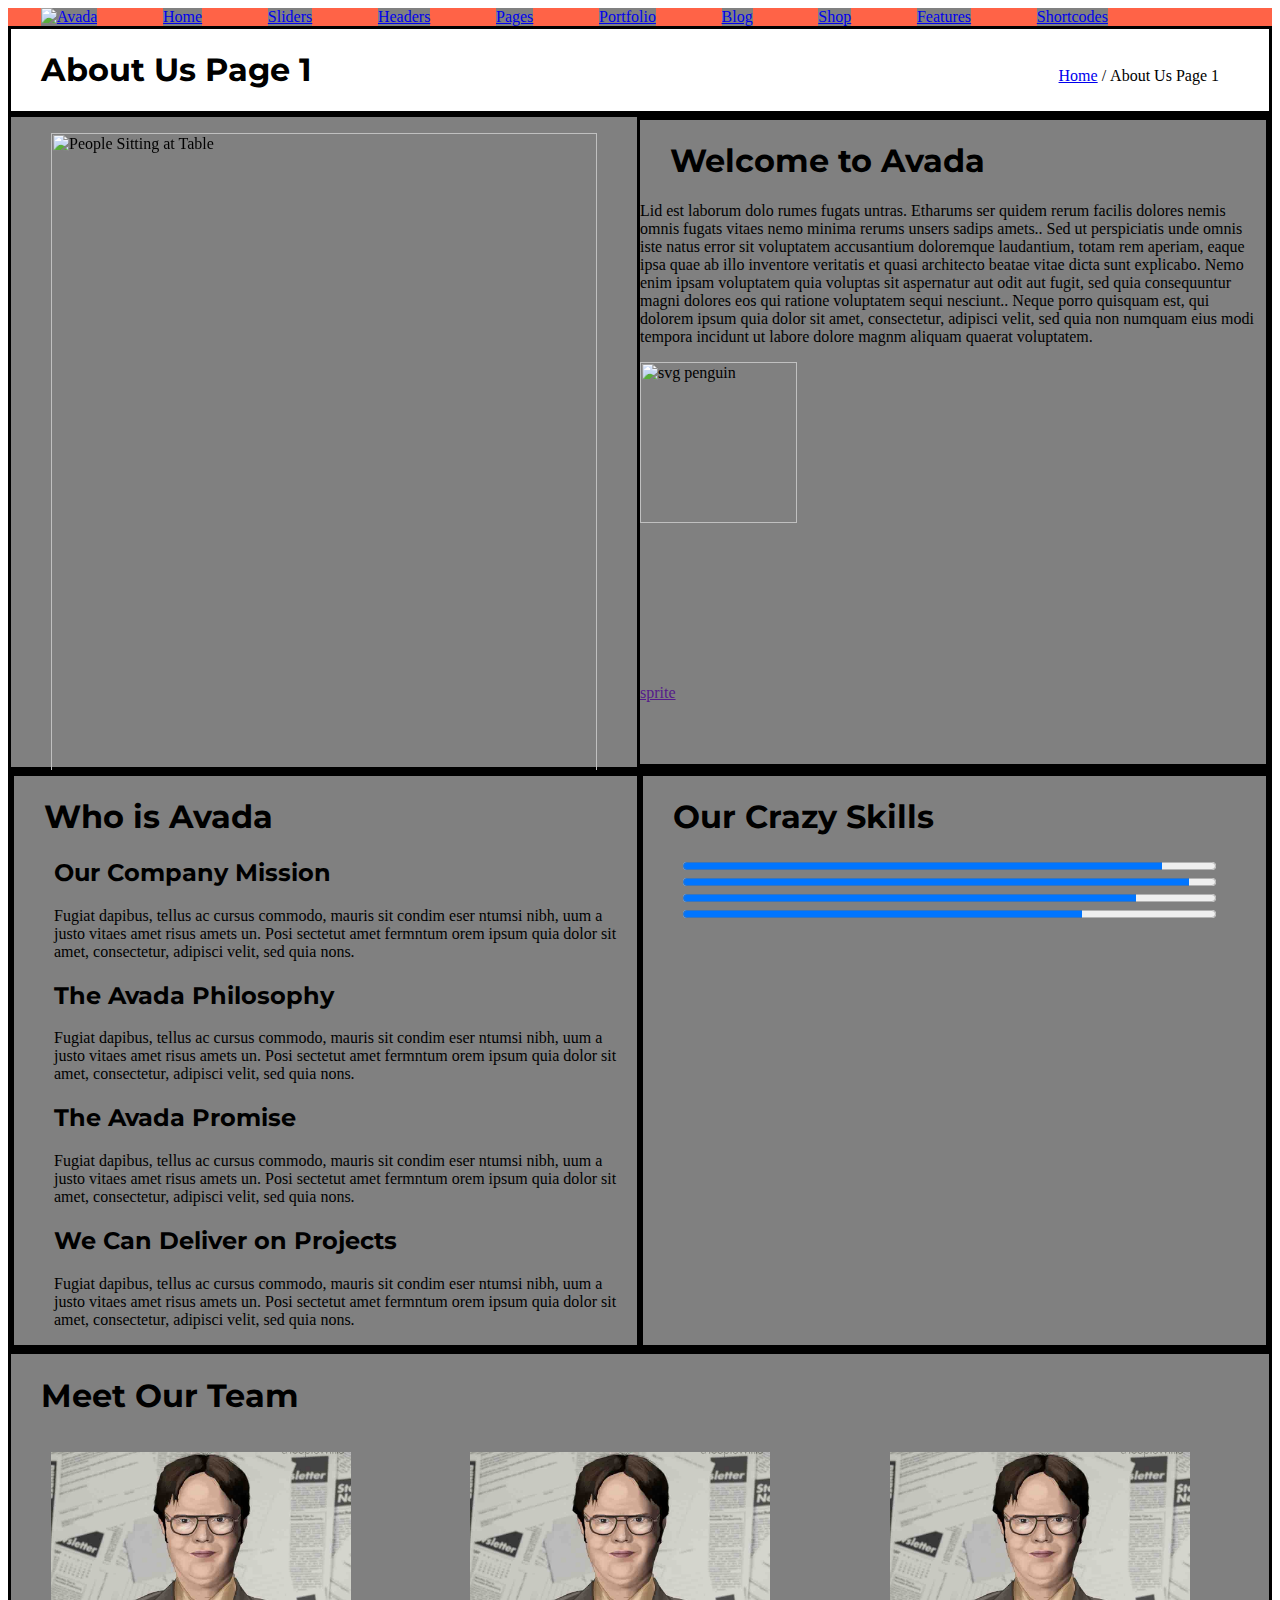
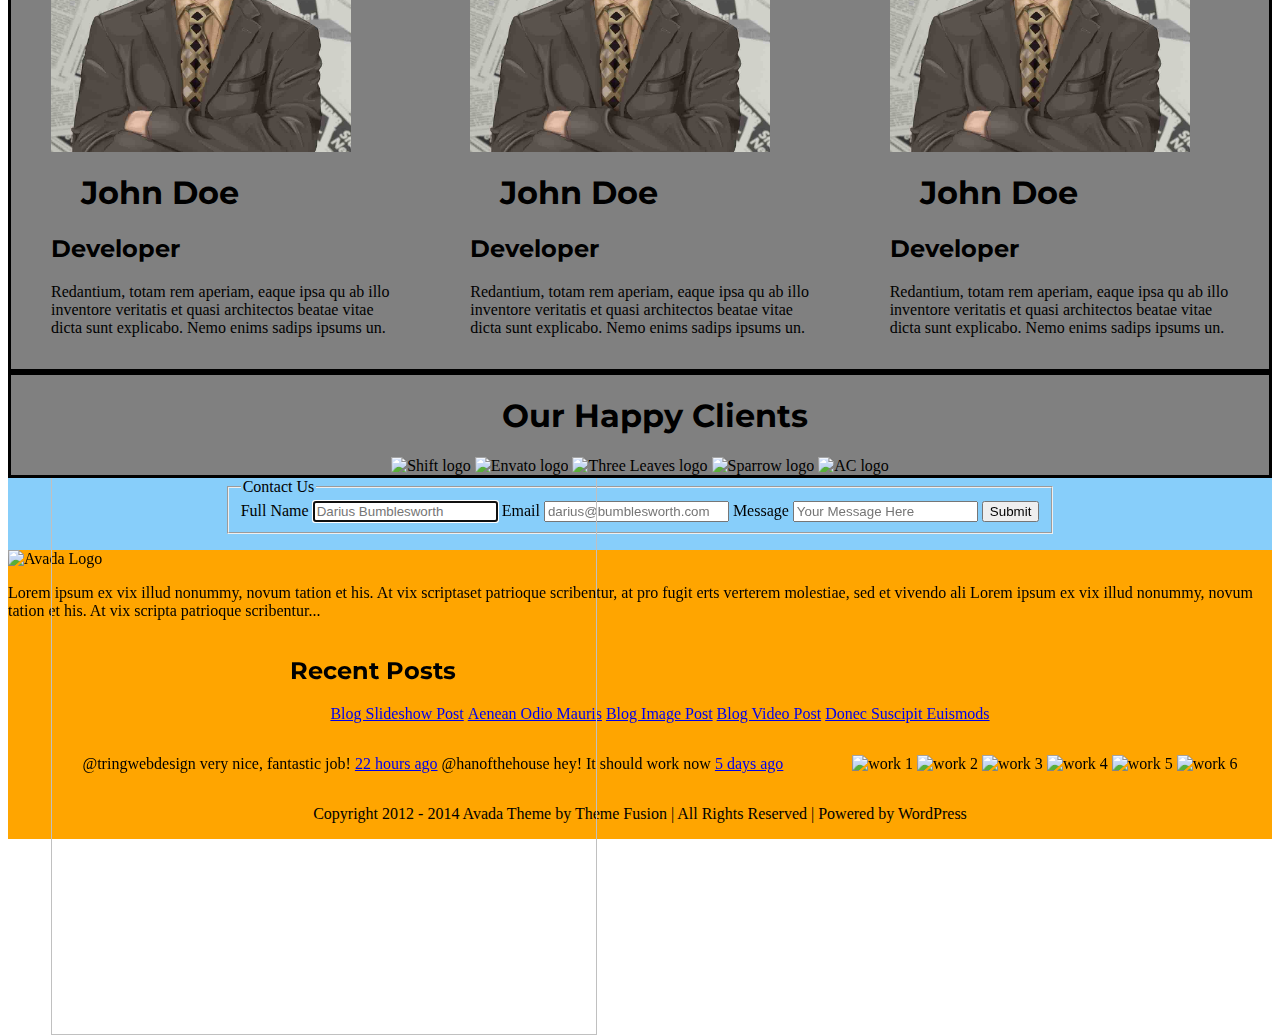
==== drew-koch-b12/index.html @ 0e71a80b "advance the css assets" ====
<html class="no-js">
    <head>
        <meta charset="utf-8">
        <meta http-equiv="X-UA-Compatible" content="IE=edge">
        <title>Avada - About Us Page 1</title>
        <meta name="description" content="">
        <meta name="viewport" content="width=device-width, initial-scale=1">
        <link rel="stylesheet" href="css/normalize.css">
        <link rel="stylesheet" href="main.css">
        <link href='http://fonts.googleapis.com/css?family=Montserrat:400,700' rel='stylesheet' type='text/css'>
        <link rel="stylesheet" href="http://i.icomoon.io/public/temp/a43795a817/UntitledProject1/style.css">
        <script src="js/vendor/modernizr-2.7.1.min.js"></script>
    </head>
    <body>
      <nav>
        <a href="#"><img src="http://placehold.it/50x50" alt="Avada"></a>
        <a href="#">Home</a>
        <a href="#">Sliders</a>
        <a href="#">Headers</a>
        <a href="#">Pages</a>
        <a href="#">Portfolio</a>
        <a href="#">Blog</a>
        <a href="#">Shop</a>
        <a href="#">Features</a>
        <a href="#">Shortcodes</a>
        <a href="#"></a>
        <a href="#"></a>
      </nav>

      <section>
        <h1>About Us Page 1</h1>
        <ul class="breadcrumbs">
          <li><a href="#">Home</a></li>
          <li>/</li>
          <li>About Us Page 1</li>
        </ul>
      </section>

      <div class="main">
        <section>
          <div class="slideshow">
            <figure>
                <img src="http://placehold.it/500x300" alt="People Sitting at Table">
            </figure>
            <figure>
                <img src="http://placehold.it/500x300" alt="Man staring at camera weirdly">
            </figure>
            <div>
              <iframe src="http://www.youtube.com/embed/hsEUBLIJvmE?rel=0" height='500' allowfullscreen></iframe>
            </div>
            <figure>
                <img src="http://placehold.it/500x300" alt="Pens drawing diagrams">
            </figure>
          </div>

          <article>
            <header>
              <h1>Welcome to Avada</h1>
            </header>
            <p>Lid est laborum dolo rumes fugats untras. Etharums ser quidem rerum facilis dolores nemis omnis fugats vitaes nemo minima rerums unsers sadips amets.. Sed ut perspiciatis unde omnis iste natus error sit voluptatem accusantium doloremque laudantium, totam rem aperiam, eaque ipsa quae ab illo inventore veritatis et quasi architecto beatae vitae dicta sunt explicabo. Nemo enim ipsam voluptatem quia voluptas sit aspernatur aut odit aut fugit, sed quia consequuntur magni dolores eos qui ratione voluptatem sequi nesciunt.. Neque porro quisquam est, qui dolorem ipsum quia dolor sit amet, consectetur, adipisci velit, sed quia non numquam eius modi tempora incidunt ut labore dolore magnm aliquam quaerat voluptatem.</p>

            <img class="wtfpsuedoclass" src="http://upload.wikimedia.org/wikipedia/commons/b/b0/NewTux.svg" alt="svg penguin">

            <div class="sprite">
              <a href="">sprite</a>
            </div

          </article>

        </section>

      <section>
        <article>
          <header>
            <h1>Who is Avada</h1>
          </header>
          <ul>
            <li>
              <h2>Our Company Mission</h2>
              <p>Fugiat dapibus, tellus ac cursus commodo, mauris sit condim eser ntumsi nibh, uum a justo vitaes amet risus amets un. Posi sectetut amet fermntum orem ipsum quia dolor sit amet, consectetur, adipisci velit, sed quia nons.</p>
            </li>
            <li>
              <h2>The Avada Philosophy</h2>
              <p>Fugiat dapibus, tellus ac cursus commodo, mauris sit condim eser ntumsi nibh, uum a justo vitaes amet risus amets un. Posi sectetut amet fermntum orem ipsum quia dolor sit amet, consectetur, adipisci velit, sed quia nons.</p>
            </li>
            <li>
              <h2>The Avada Promise</h2>
              <p>Fugiat dapibus, tellus ac cursus commodo, mauris sit condim eser ntumsi nibh, uum a justo vitaes amet risus amets un. Posi sectetut amet fermntum orem ipsum quia dolor sit amet, consectetur, adipisci velit, sed quia nons.</p>
            </li>
            <li>
              <h2>We Can Deliver on Projects</h2>
              <p>Fugiat dapibus, tellus ac cursus commodo, mauris sit condim eser ntumsi nibh, uum a justo vitaes amet risus amets un. Posi sectetut amet fermntum orem ipsum quia dolor sit amet, consectetur, adipisci velit, sed quia nons.</p>
            </li>
          </ul>
        </article>

        <article>
          <header>
            <h1>Our Crazy Skills</h1>
          </header>
          <ul>
            <li><progress value="90" max="100">Web Design</progress></li>
            <li><progress value="95" max="100">HTML/CSS</progress></li>
            <li><progress value="85" max="100">Graphic Design</progress></li>
            <li><progress value="75" max="100">WordPress</progress></li>
          </ul>
        </article>
      </section>


        <article>
          <header>
            <h1>Meet Our Team</h1>
          </header>
          <div>
          <figure>
            <img src="dwight.jpg" width='300' height='300' alt="that dude from the office">
            <figcaption>
              <h1>John Doe</h1>
              <h2>Developer</h2>
              <a href="dribbble.com" class="icon-dribbble"></a>
              <a href="linkedin.com" class="icon-linkedin"></a>
              <a href="twitter.com" class="icon-twitter"></a>
              <a href="facebook.com" class="icon-facebook"></a>
              <p>Redantium, totam rem aperiam, eaque ipsa qu ab illo inventore veritatis et quasi architectos beatae vitae dicta sunt explicabo. Nemo enims sadips ipsums un.</p>
            </figcaption>
          </figure>
          <figure>
            <img src="dwight.jpg" width='300' height='300' alt="that dude from the office">
            <figcaption>
              <h1>John Doe</h1>
              <h2>Developer</h2>
              <a href="dribbble.com" class="icon-dribbble"></a>
              <a href="linkedin.com" class="icon-linkedin"></a>
              <a href="twitter.com" class="icon-twitter"></a>
              <a href="facebook.com" class="icon-facebook"></a>
              <p>Redantium, totam rem aperiam, eaque ipsa qu ab illo inventore veritatis et quasi architectos beatae vitae dicta sunt explicabo. Nemo enims sadips ipsums un.</p>
            </figcaption>
          </figure>
          <figure>
            <img src="dwight.jpg" width='300' height='300' alt="that dude from the office">
            <figcaption>
              <h1>John Doe</h1>
              <h2>Developer</h2>
              <a href="dribbble.com" class="icon-dribbble"></a>
              <a href="linkedin.com" class="icon-linkedin"></a>
              <a href="twitter.com" class="icon-twitter"></a>
              <a href="facebook.com" class="icon-facebook"></a>
              <p>Redantium, totam rem aperiam, eaque ipsa qu ab illo inventore veritatis et quasi architectos beatae vitae dicta sunt explicabo. Nemo enims sadips ipsums un.</p>
            </figcaption>
          </figure>
        </div>
        </article>

        <article>
          <header>
            <h1>Our Happy Clients</h1>
          </header>
            <div>
              <img src="http://placehold.it/100x100" alt="Shift logo">
              <img src="http://placehold.it/50x50" alt="Envato logo">
              <img src="http://placehold.it/25x25" alt="Three Leaves logo">
              <img src="http://placehold.it/70x70" alt="Sparrow logo">
              <img src="http://placehold.it/90x90" alt="AC logo">
            </div>
        </article>

          <form>
            <fieldset>
              <legend>Contact Us</legend>

                <label for="name">Full Name</label>
                <input id="name" type="text" placeholder="Darius Bumblesworth" required autofocus>


                <label for="email" >Email</label>
                <input id="email" type="email" placeholder="darius@bumblesworth.com" required>


                <label for="message">Message</label>
                <input id="message" type="text" placeholder="Your Message Here" required>


                <button type="submit">Submit</button>

            </fieldset>
          </form>

        </div>

        <footer>
          <div role="contentinfo">
            <img src="avada-logo.png" alt="Avada Logo">
            <p>Lorem ipsum ex vix illud nonummy, novum tation et his. At vix scriptaset patrioque scribentur, at pro fugit erts verterem molestiae, sed et vivendo ali Lorem ipsum ex vix illud nonummy, novum tation et his. At vix scripta patrioque scribentur...</p>
          </div>
          <div role="list">
            <h2>Recent Posts</h2>
            <ul>
              <li><a href="#">Blog Slideshow Post</a></li>
              <li><a href="#">Aenean Odio Mauris</a></li>
              <li><a href="#">Blog Image Post</a></li>
              <li><a href="#">Blog Video Post</a></li>
              <li><a href="#">Donec Suscipit Euismods</a></li>
            </ul>
          </div>
          <div role="complementary">
            <ul>
              <li>@tringwebdesign very nice, fantastic job! <a href="#">22 hours ago</a></li>
              <li>@hanofthehouse hey! It should work now <a href="#">5 days ago</a></li>
            </ul>
          </div>
          <div role="complementary">
            <img src="work1.jpg" alt="work 1">
            <img src="work2.jpg" alt="work 2">
            <img src="work3.jpg" alt="work 3">
            <img src="work4.jpg" alt="work 4">
            <img src="work5.jpg" alt="work 5">
            <img src="work6.jpg" alt="work 6">
          </div>
          <div role="contentinfo">
            <p>Copyright 2012 - 2014 Avada Theme by Theme Fusion | All Rights Reserved | Powered by WordPress</p>
          </div>

        </footer>
    </body>
</html>
---- drew-koch-b12/main.css ----
h1, h2, h3, h4, h5, h6 {
  font-family: 'Montserrat', sans-serif;
}

nav, .main, footer {
  display: -webkit-flex;
  display: -ms-flexbox;
  display: -moz-box;
  display: flex;
  -webkit-flex-flow: row wrap;
  justify-content: space-around;
  align-items: center;
}

nav {
  background-color: tomato;
}

nav a {
  background-color: grey;
}

.main {
  background-color: lightskyblue;
  width: 100%;
}

section, article {
  background-color: grey;
  border: 3px solid black;
  position: relative;
}

.slideshow {
  width: 50%;
}

.main section {
  display: -webkit-flex;
  display: -ms-flexbox;
  display: -moz-box;
  display: flex;
  -webkit-flex-flow: row nowrap;
}

.main article div {
  display: -webkit-flex;
  display: -ms-flexbox;
  display: -moz-box;
  display: flex;
  -webkit-flex-flow: row;
}

.main section article {
  width: 50%;
}

.slideshow img {
  width: 100%;
  margin: auto;
}

.main ul li {
  display: block;
}

.sprite a{
  background-image:url('http://getspritexy.com/images/sample-sprite-getspritexy.png');
  background-position: 0px 0px;
}
.sprite a:hover{
  background-image:url('http://getspritexy.com/images/sample-sprite-getspritexy.png');
  background-position: 20px 20px;
}

.wtfpsuedoclass {
  width: 50%;
}


ul li {
  display: inline;
}

progress{
  width: calc(100% - 50px);
}

body section:nth-child(2) {
  background:
    url('http://placehold.it/100&text=left') top left no-repeat,
    url('http://placehold.it/100&text=right') top right no-repeat;

}


.main article:nth-child(4){
  width: 100%;
  text-align: center;
}

.main article:nth-child(4) div{
  display: inline-block;
}

.breadcrumbs {
  position: absolute;
  right: 50px;
  bottom: 10px;
}

h1 {
  margin-left: 30px;
}


footer {
  background-color: orange;
}
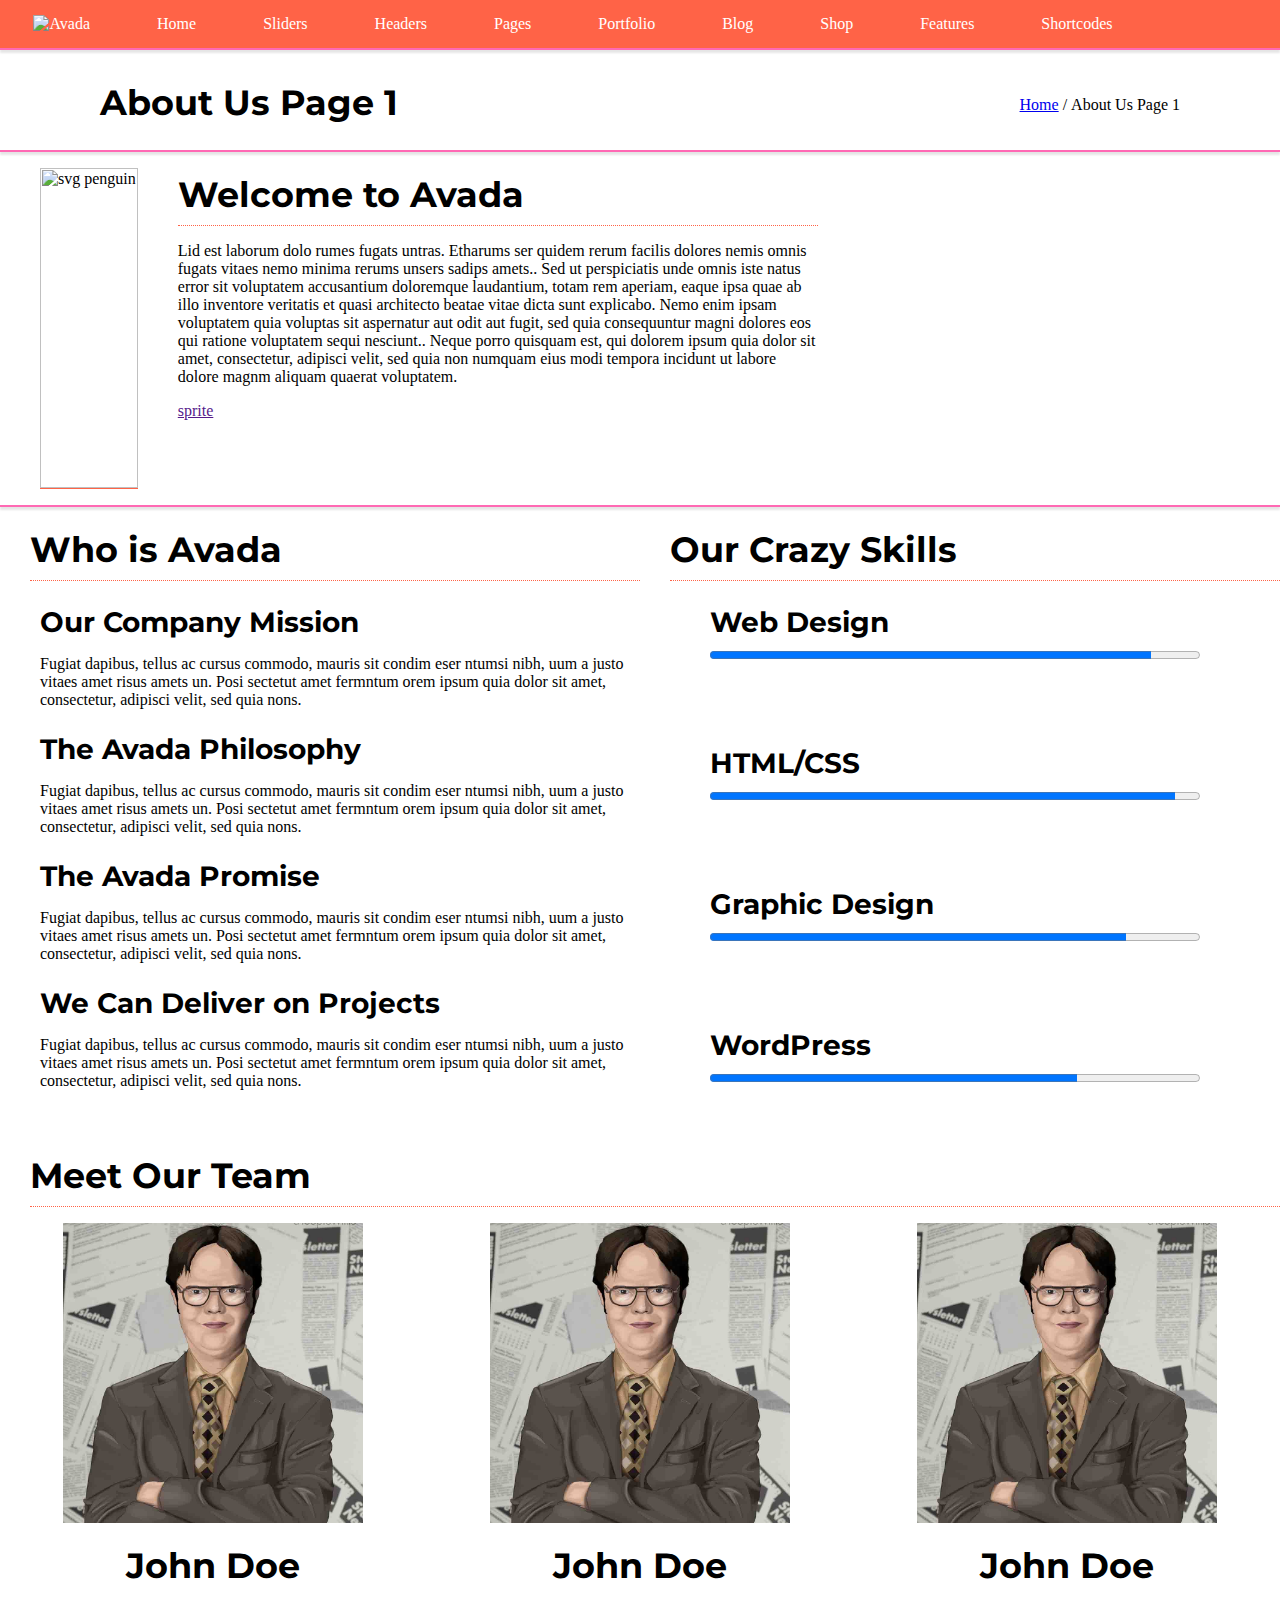
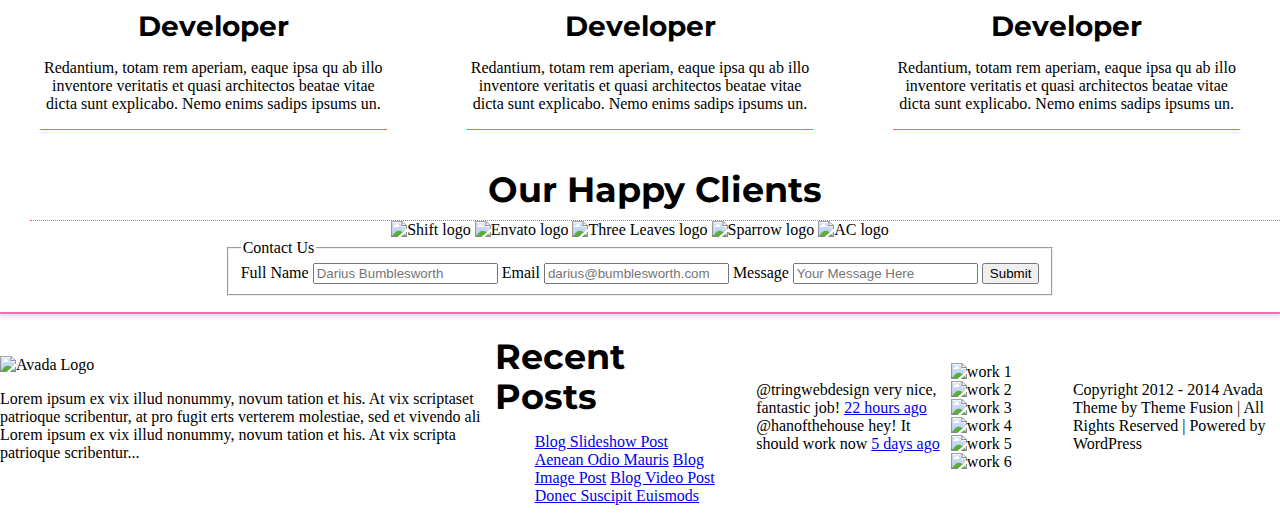
==== commit c63aa763: "add responsiveness" ====
--- a/drew-koch-b12/index.html
+++ b/drew-koch-b12/index.html
@@ -12,7 +12,7 @@
         <script src="js/vendor/modernizr-2.7.1.min.js"></script>
     </head>
     <body>
-      <nav>
+      <nav class="divider-style">
         <a href="#"><img src="http://placehold.it/50x50" alt="Avada"></a>
         <a href="#">Home</a>
         <a href="#">Sliders</a>
@@ -23,11 +23,11 @@
         <a href="#">Shop</a>
         <a href="#">Features</a>
         <a href="#">Shortcodes</a>
-        <a href="#"></a>
-        <a href="#"></a>
+        <a href="#" class="icon-facebook"></a>
+        <a href="#" class="icon-twitter"></a>
       </nav>
 
-      <section>
+      <section class="top divider-style">
         <h1>About Us Page 1</h1>
         <ul class="breadcrumbs">
           <li><a href="#">Home</a></li>
@@ -36,20 +36,11 @@
         </ul>
       </section>
 
-      <div class="main">
-        <section>
+      <div class="main divider-style">
+        <section class="first divider-style">
           <div class="slideshow">
             <figure>
-                <img src="http://placehold.it/500x300" alt="People Sitting at Table">
-            </figure>
-            <figure>
-                <img src="http://placehold.it/500x300" alt="Man staring at camera weirdly">
-            </figure>
-            <div>
-              <iframe src="http://www.youtube.com/embed/hsEUBLIJvmE?rel=0" height='500' allowfullscreen></iframe>
-            </div>
-            <figure>
-                <img src="http://placehold.it/500x300" alt="Pens drawing diagrams">
+                <img class="wtfpsuedoclass" src="http://upload.wikimedia.org/wikipedia/commons/b/b0/NewTux.svg" alt="svg penguin">
             </figure>
           </div>
 
@@ -59,11 +50,10 @@
             </header>
             <p>Lid est laborum dolo rumes fugats untras. Etharums ser quidem rerum facilis dolores nemis omnis fugats vitaes nemo minima rerums unsers sadips amets.. Sed ut perspiciatis unde omnis iste natus error sit voluptatem accusantium doloremque laudantium, totam rem aperiam, eaque ipsa quae ab illo inventore veritatis et quasi architecto beatae vitae dicta sunt explicabo. Nemo enim ipsam voluptatem quia voluptas sit aspernatur aut odit aut fugit, sed quia consequuntur magni dolores eos qui ratione voluptatem sequi nesciunt.. Neque porro quisquam est, qui dolorem ipsum quia dolor sit amet, consectetur, adipisci velit, sed quia non numquam eius modi tempora incidunt ut labore dolore magnm aliquam quaerat voluptatem.</p>
 
-            <img class="wtfpsuedoclass" src="http://upload.wikimedia.org/wikipedia/commons/b/b0/NewTux.svg" alt="svg penguin">
 
             <div class="sprite">
               <a href="">sprite</a>
-            </div
+            </div>
 
           </article>
 
@@ -94,61 +84,61 @@
           </ul>
         </article>
 
-        <article>
+        <article class="crazy-skills">
           <header>
             <h1>Our Crazy Skills</h1>
           </header>
           <ul>
-            <li><progress value="90" max="100">Web Design</progress></li>
-            <li><progress value="95" max="100">HTML/CSS</progress></li>
-            <li><progress value="85" max="100">Graphic Design</progress></li>
-            <li><progress value="75" max="100">WordPress</progress></li>
+            <li><h2>Web Design</h2><progress value="90" max="100">Web Design</progress></li>
+            <li><h2>HTML/CSS</h2><progress value="95" max="100">HTML/CSS</progress></li>
+            <li><h2>Graphic Design</h2><progress value="85" max="100">Graphic Design</progress></li>
+            <li><h2>WordPress</h2><progress value="75" max="100">WordPress</progress></li>
           </ul>
         </article>
       </section>
 
 
-        <article>
+        <article class="team">
           <header>
             <h1>Meet Our Team</h1>
           </header>
-          <div>
-          <figure>
-            <img src="dwight.jpg" width='300' height='300' alt="that dude from the office">
-            <figcaption>
-              <h1>John Doe</h1>
-              <h2>Developer</h2>
-              <a href="dribbble.com" class="icon-dribbble"></a>
-              <a href="linkedin.com" class="icon-linkedin"></a>
-              <a href="twitter.com" class="icon-twitter"></a>
-              <a href="facebook.com" class="icon-facebook"></a>
-              <p>Redantium, totam rem aperiam, eaque ipsa qu ab illo inventore veritatis et quasi architectos beatae vitae dicta sunt explicabo. Nemo enims sadips ipsums un.</p>
-            </figcaption>
-          </figure>
-          <figure>
-            <img src="dwight.jpg" width='300' height='300' alt="that dude from the office">
-            <figcaption>
-              <h1>John Doe</h1>
-              <h2>Developer</h2>
-              <a href="dribbble.com" class="icon-dribbble"></a>
-              <a href="linkedin.com" class="icon-linkedin"></a>
-              <a href="twitter.com" class="icon-twitter"></a>
-              <a href="facebook.com" class="icon-facebook"></a>
-              <p>Redantium, totam rem aperiam, eaque ipsa qu ab illo inventore veritatis et quasi architectos beatae vitae dicta sunt explicabo. Nemo enims sadips ipsums un.</p>
-            </figcaption>
-          </figure>
-          <figure>
-            <img src="dwight.jpg" width='300' height='300' alt="that dude from the office">
-            <figcaption>
-              <h1>John Doe</h1>
-              <h2>Developer</h2>
-              <a href="dribbble.com" class="icon-dribbble"></a>
-              <a href="linkedin.com" class="icon-linkedin"></a>
-              <a href="twitter.com" class="icon-twitter"></a>
-              <a href="facebook.com" class="icon-facebook"></a>
-              <p>Redantium, totam rem aperiam, eaque ipsa qu ab illo inventore veritatis et quasi architectos beatae vitae dicta sunt explicabo. Nemo enims sadips ipsums un.</p>
-            </figcaption>
-          </figure>
+          <div class="teamChild">
+            <figure>
+              <img src="dwight.jpg" width='300' height='300' alt="that dude from the office">
+              <figcaption>
+                <h1>John Doe</h1>
+                <h2>Developer</h2>
+                <a href="dribbble.com" class="icon-dribbble"></a>
+                <a href="linkedin.com" class="icon-linkedin"></a>
+                <a href="twitter.com" class="icon-twitter"></a>
+                <a href="facebook.com" class="icon-facebook"></a>
+                <p>Redantium, totam rem aperiam, eaque ipsa qu ab illo inventore veritatis et quasi architectos beatae vitae dicta sunt explicabo. Nemo enims sadips ipsums un.</p>
+              </figcaption>
+            </figure>
+            <figure>
+              <img src="dwight.jpg" width='300' height='300' alt="that dude from the office">
+              <figcaption>
+                <h1>John Doe</h1>
+                <h2>Developer</h2>
+                <a href="dribbble.com" class="icon-dribbble"></a>
+                <a href="linkedin.com" class="icon-linkedin"></a>
+                <a href="twitter.com" class="icon-twitter"></a>
+                <a href="facebook.com" class="icon-facebook"></a>
+                <p>Redantium, totam rem aperiam, eaque ipsa qu ab illo inventore veritatis et quasi architectos beatae vitae dicta sunt explicabo. Nemo enims sadips ipsums un.</p>
+              </figcaption>
+            </figure>
+            <figure>
+              <img src="dwight.jpg" width='300' height='300' alt="that dude from the office">
+              <figcaption>
+                <h1>John Doe</h1>
+                <h2>Developer</h2>
+                <a href="dribbble.com" class="icon-dribbble"></a>
+                <a href="linkedin.com" class="icon-linkedin"></a>
+                <a href="twitter.com" class="icon-twitter"></a>
+                <a href="facebook.com" class="icon-facebook"></a>
+                <p>Redantium, totam rem aperiam, eaque ipsa qu ab illo inventore veritatis et quasi architectos beatae vitae dicta sunt explicabo. Nemo enims sadips ipsums un.</p>
+              </figcaption>
+            </figure>
         </div>
         </article>
 
@@ -170,7 +160,7 @@
               <legend>Contact Us</legend>
 
                 <label for="name">Full Name</label>
-                <input id="name" type="text" placeholder="Darius Bumblesworth" required autofocus>
+                <input id="name" type="text" placeholder="Darius Bumblesworth" required>
 
 
                 <label for="email" >Email</label>
@@ -190,11 +180,11 @@
 
         <footer>
           <div role="contentinfo">
-            <img src="avada-logo.png" alt="Avada Logo">
+            <img src="http://placehold.it/50" alt="Avada Logo">
             <p>Lorem ipsum ex vix illud nonummy, novum tation et his. At vix scriptaset patrioque scribentur, at pro fugit erts verterem molestiae, sed et vivendo ali Lorem ipsum ex vix illud nonummy, novum tation et his. At vix scripta patrioque scribentur...</p>
           </div>
           <div role="list">
-            <h2>Recent Posts</h2>
+            <h1>Recent Posts</h1>
             <ul>
               <li><a href="#">Blog Slideshow Post</a></li>
               <li><a href="#">Aenean Odio Mauris</a></li>
@@ -210,12 +200,12 @@
             </ul>
           </div>
           <div role="complementary">
-            <img src="work1.jpg" alt="work 1">
-            <img src="work2.jpg" alt="work 2">
-            <img src="work3.jpg" alt="work 3">
-            <img src="work4.jpg" alt="work 4">
-            <img src="work5.jpg" alt="work 5">
-            <img src="work6.jpg" alt="work 6">
+            <img src="http://placehold.it/50" alt="work 1">
+            <img src="http://placehold.it/50" alt="work 2">
+            <img src="http://placehold.it/50" alt="work 3">
+            <img src="http://placehold.it/50" alt="work 4">
+            <img src="http://placehold.it/50" alt="work 5">
+            <img src="http://placehold.it/50" alt="work 6">
           </div>
           <div role="contentinfo">
             <p>Copyright 2012 - 2014 Avada Theme by Theme Fusion | All Rights Reserved | Powered by WordPress</p>
--- a/drew-koch-b12/main.css
+++ b/drew-koch-b12/main.css
@@ -1,5 +1,21 @@
+body {
+  margin: 0;
+}
+
 h1, h2, h3, h4, h5, h6 {
   font-family: 'Montserrat', sans-serif;
+}
+
+h1 { font-size: 35px; line-height: 40px; margin-bottom: 10px; }
+h2 { font-size: 28px; line-height: 34px; margin-bottom: 8px; }
+h3 { font-size: 21px; line-height: 30px; margin-bottom: 4px; }
+h4 { font-size: 17px; line-height: 24px; }
+h5 { font-size: 14px; line-height: 21px; }
+h6 { font-size: 10px; line-height: 15px; }
+
+.divider-style {
+  border-bottom: 2px solid hotpink;
+  box-shadow: 0 3px 2px rgba(0,0,0,0.1);
 }
 
 nav, .main, footer {
@@ -13,26 +29,61 @@
 }
 
 nav {
+  -webkit-flex-flow: row nowrap;
   background-color: tomato;
 }
 
 nav a {
-  background-color: grey;
+  color: #333;
+  text-decoration: none;
+  display: block;
+  padding: 15px;
+  color: white;
+}
+
+nav a:hover {
+  background: rgba(0,0,0,0.3);
 }
 
 .main {
-  background-color: lightskyblue;
   width: 100%;
 }
 
 section, article {
-  background-color: grey;
-  border: 3px solid black;
   position: relative;
 }
 
-.slideshow {
-  width: 50%;
+.top {
+  height: 100px;
+  background:
+    url('http://placehold.it/100&text=left') center left no-repeat,
+    url('http://placehold.it/100&text=right') center right no-repeat;
+}
+
+.top h1 {
+  position: absolute;
+  top: 10px;
+  left: 100px;
+
+}
+
+.breadcrumbs {
+  position: absolute;
+  right: 100px;
+  top: 30px;
+}
+
+.slideshow img {
+  height: 20em;
+}
+
+article header {
+  margin-left: 30px;
+  border-bottom: 1px dotted tomato;
+}
+
+.first article header {
+  margin-left: 0;
 }
 
 .main section {
@@ -43,12 +94,17 @@
   -webkit-flex-flow: row nowrap;
 }
 
-.main article div {
+.teamChild {
   display: -webkit-flex;
   display: -ms-flexbox;
   display: -moz-box;
   display: flex;
   -webkit-flex-flow: row;
+  text-align: center;
+}
+
+figure {
+  border-bottom: 1px solid tomato;
 }
 
 .main section article {
@@ -77,6 +133,18 @@
   width: 50%;
 }
 
+.crazy-skills ul {
+  margin-top: 0;
+}
+
+.crazy-skills ul li {
+  padding: 30px;
+}
+
+.crazy-skills ul li:first-child {
+  padding-top: 0;
+}
+
 
 ul li {
   display: inline;
@@ -85,14 +153,6 @@
 progress{
   width: calc(100% - 50px);
 }
-
-body section:nth-child(2) {
-  background:
-    url('http://placehold.it/100&text=left') top left no-repeat,
-    url('http://placehold.it/100&text=right') top right no-repeat;
-
-}
-
 
 .main article:nth-child(4){
   width: 100%;
@@ -103,17 +163,73 @@
   display: inline-block;
 }
 
-.breadcrumbs {
-  position: absolute;
-  right: 50px;
-  bottom: 10px;
-}
-
-h1 {
-  margin-left: 30px;
-}
-
 
 footer {
-  background-color: orange;
-}
+  -webkit-flex-flow: row nowrap;
+  justify-content: space-between;
+}
+
+
+/* ==== Media Queries ==== */
+
+  /* Smaller than standard 960 (devices and browsers) */
+  @media only screen and (max-width: 59em) {
+    .teamChild {
+      -webkit-flex-flow: row wrap;
+      justify-content: center;
+      align-items: center;
+
+    }
+
+  }
+
+  /* Tablet Portrait size to standard 960 (devices and browsers) */
+  @media only screen and (min-width: 48em) and (max-width: 59em) {
+
+  }
+
+  /* All Mobile Sizes (devices and browser) */
+  @media only screen and (max-width: 47em) {
+    nav {
+      -webkit-flex-flow: column wrap;
+      padding: 0;
+      width: 100%;
+    }
+
+    nav a {
+      width: 100%;
+      text-align: center;
+    }
+
+    .top {
+      text-align: center;
+    }
+
+    .top h1 {
+      padding-top: 15px;
+      margin: 0;
+      position: static;
+    }
+
+    .breadcrumbs {
+      position: static;
+    }
+
+    .main section {
+      -webkit-flex-flow: column wrap;
+      justify-content: center;
+      align-items: center;
+    }
+
+
+  }
+
+  /* Mobile Landscape Size to Tablet Portrait (devices and browsers) */
+  @media only screen and (min-width: 30em) and (max-width: 47em) {
+
+  }
+
+  /* Mobile Portrait Size to Mobile Landscape Size (devices and browsers) */
+  @media only screen and (max-width: 29em) {
+
+  }